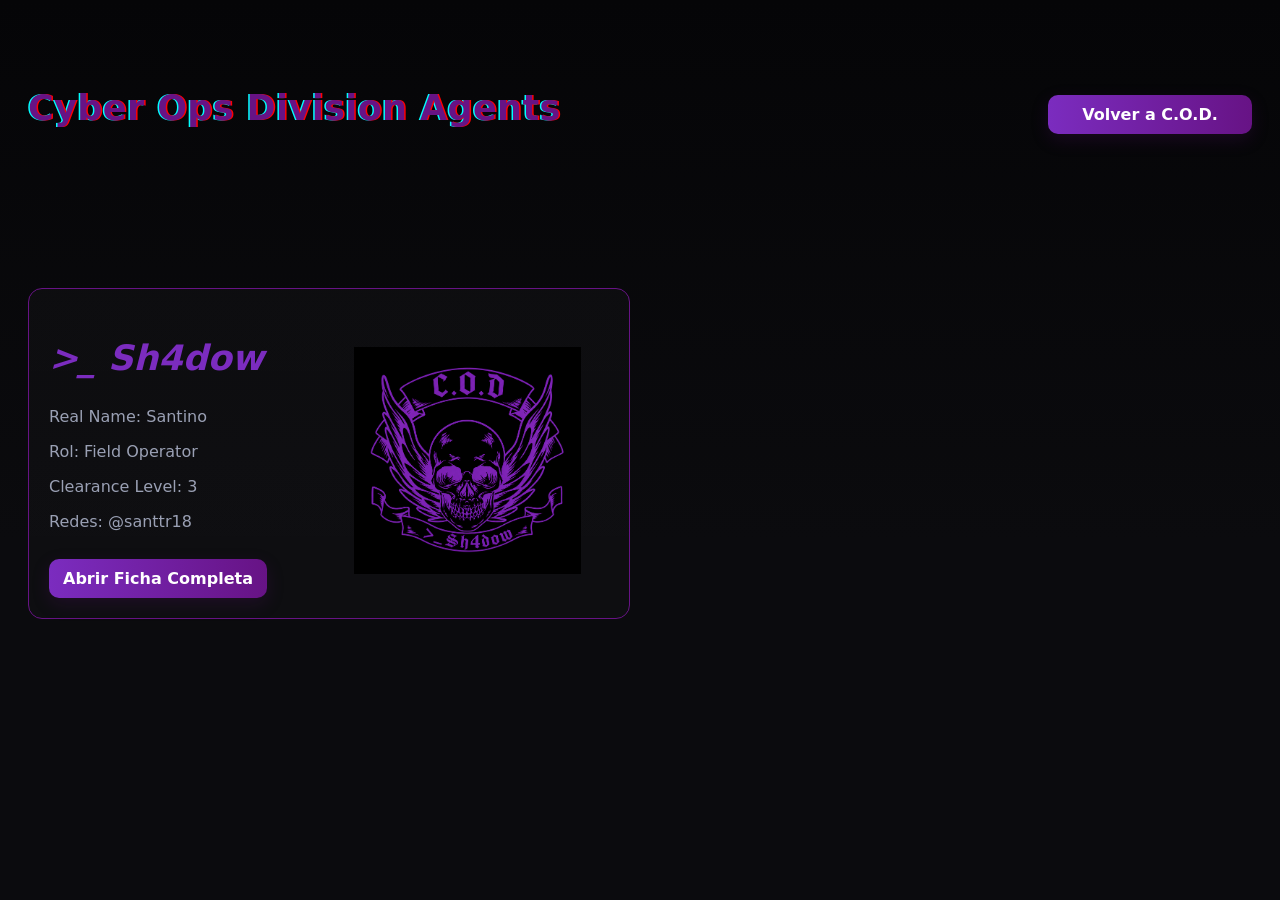
==== C.O.D/Agents/index.html @ c77d89a6 "Add files via upload" ====
<!DOCTYPE html>
<html lang="en">
<head>
    <meta charset="UTF-8">
    <meta name="viewport" content="width=device-width, initial-scale=1.0">
    <title>Agents</title>
    <link rel="stylesheet" href="style.css">
</head>
<body>
    <div class="bar">
        <H2>Cyber Ops Division Agents</H2>
        <a class="link" href="/C.O.D/index.html">Volver a C.O.D.</a>
    </div> 
    <div class="desc">
        <div class="agents">
            <div class="agentes">
                <div>
                    <H2 class="Sh4dow">&gt;_ Sh4dow</H2>
                    <P>Real Name: Santino</P>
                    <P>Rol: Field Operator</P>
                    <P>Clearance Level: 3</P>
                    <P>Redes: @santtr18</P>
                    <a class="sh4dow" href="_Sh4dow/index.html">Abrir Ficha Completa</a>
                </div>
                <div>
                    <img src="_Sh4dow/C.O.D._Logo_8x8cm.png" alt="">
                </div>
            </div>
        </div>
        <div class="agents">
        </div>
    </div>
</body>
</html>
---- C.O.D/Agents/style.css ----
:root{
  --bg:#0b0b0e;
  --card:#0f1114;
  --muted:#9aa0b4;
  --violet:#7B2CBF;
  --accent:#671385;
  --glass: rgba(255,255,255,0.03);
  --radius:14px;
  font-family: Inter, system-ui, -apple-system, "Segoe UI", Roboto, "Helvetica Neue", Arial;
  color: #e7ecff;
}
*{box-sizing:border-box}
body{
  margin:0;
  background: linear-gradient(180deg,#050507 0%, #0b0b0e 60%);
  min-height:100vh;
  padding:28px;
}
.bar{
  width:100%;
  height: 160px;
  display:grid;
  grid-template-columns: 1000px 1fr;
  gap: 20px;
  align-items:center;
}
.bar H2{
  margin:0;
  font-size:35px;
  letter-spacing:0.4px;
  color: #671385;
  text-shadow: 1.5px 0px red, -1.5px 0px cyan;
}
.link{
  display:inline-block;
  margin-top:12px;
  background:linear-gradient(90deg,var(--violet),var(--accent));
  padding:10px 14px;
  border-radius:10px;
  color:#fff;
  text-decoration:none;
  font-weight:700;
  box-shadow:0 6px 18px rgba(103,19,133,0.18);
  text-align: center;
}
.link:hover{
  box-shadow: 0 5px 10px #7b2cbf;
}
.desc{
  display: grid;
  grid-template-columns: repeat(2, minmax(0, 1fr));
  gap: 20px;
  margin-top: 50px;
  align-items: start;
}
.agents{
  display: flex;
  flex-direction: column;
  gap: 20px;
}
.agentes {
  color: var(--muted);
    background: linear-gradient(
        180deg,
        rgba(255,255,255,0.02),
        rgba(255,255,255,0.01)
    );
    border-radius: var(--radius);
    padding: 20px;
    border: 1px solid var(--accent);
    height: fit-content;
    width: auto;
      display: grid;
  grid-template-columns: repeat(2, minmax(0, 1fr));
  gap: 20px;
  margin-top: 50px;
  align-items: start;
}
.agentes img{
  max-width: 227px;
  margin-top: 14%;
  margin-left: 15px;
}
.Sh4dow{
    color:#7B2CBF;
    font-style: italic;
    font-size: 35px;
}
.sh4dow{
  display:inline-block;
      margin-top:12px;
      background:linear-gradient(90deg,var(--violet),var(--accent));
      padding:10px 14px;
      border-radius:10px;
      color:#fff;
      text-decoration:none;
      font-weight:700;
      box-shadow:0 6px 18px rgba(103,19,133,0.18);
}


/* responsive */
@media (max-width:1065px){
  .bar{
    display: grid;
    grid-template-columns: repeat(auto-fit, minmax(250px, 1fr));
    height: fit-content;
    align-items:center;
  }
.desc{
  display: grid;
  grid-template-columns: repeat(auto-fit, minmax(250px, 1fr));
  gap: 20px;
  margin-top: 50px;
  align-items: start;
}
.agents{
  display: flex;
  flex-direction: column;
  gap: 20px;
}
.agentes {
  color: var(--muted);
  background: linear-gradient(
    180deg,
    rgba(255,255,255,0.02),
    rgba(255,255,255,0.01)
  );
  border-radius: var(--radius);
  padding: 20px;
  border: 1px solid var(--accent);
  height: fit-content;
  width: auto;
  display: grid;
  grid-template-columns: repeat(auto-fit, minmax(250px, 1fr));
  gap: 20px;
  margin-top: 50px;
  align-items: start;
}
}
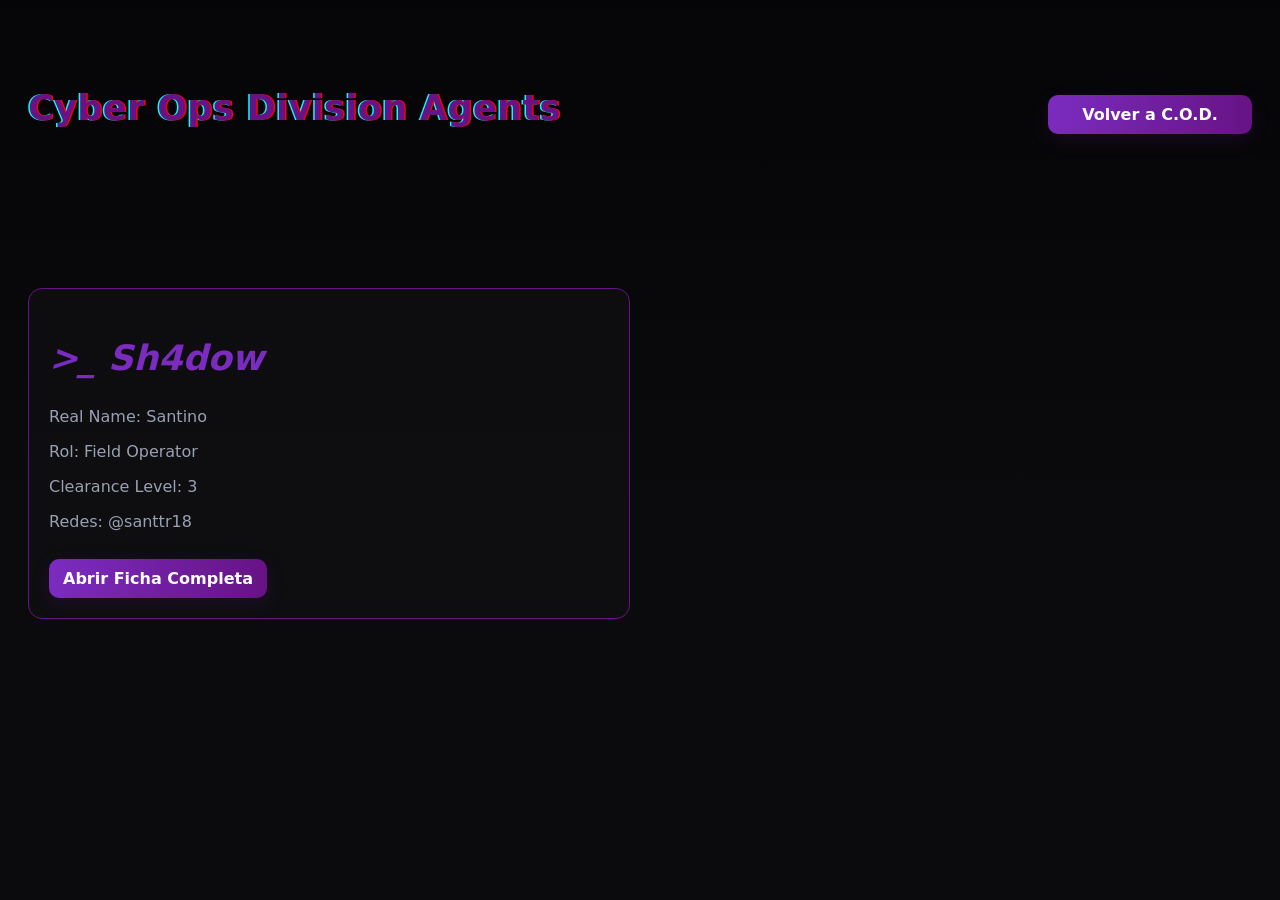
==== commit c092fd55: "Fix HTML structure and formatting in index.html" ====
--- a/C.O.D/Agents/index.html
+++ b/C.O.D/Agents/index.html
@@ -20,10 +20,10 @@
                     <P>Rol: Field Operator</P>
                     <P>Clearance Level: 3</P>
                     <P>Redes: @santtr18</P>
-                    <a class="sh4dow" href="_Sh4dow/index.html">Abrir Ficha Completa</a>
+                    <a class="sh4dow" href="/Sh4dow/index.html">Abrir Ficha Completa</a>
                 </div>
                 <div>
-                    <img src="_Sh4dow/C.O.D._Logo_8x8cm.png" alt="">
+                    <img src="/Sh4dow/C.O.D._Logo_8x8cm.png" alt="">
                 </div>
             </div>
         </div>
@@ -31,4 +31,4 @@
         </div>
     </div>
 </body>
-</html>+</html>
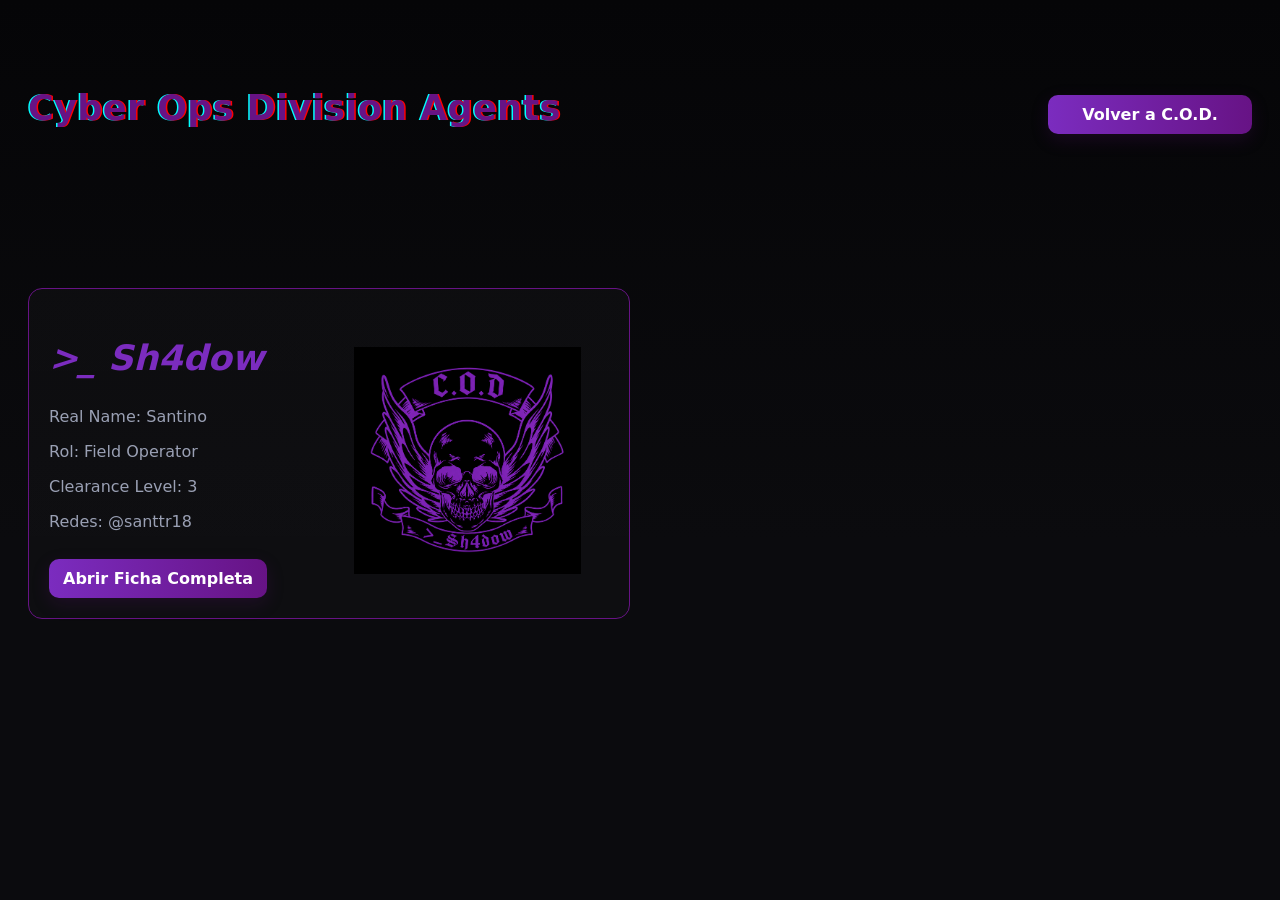
==== commit bc387a58: "Update index.html" ====
--- a/C.O.D/Agents/index.html
+++ b/C.O.D/Agents/index.html
@@ -20,10 +20,10 @@
                     <P>Rol: Field Operator</P>
                     <P>Clearance Level: 3</P>
                     <P>Redes: @santtr18</P>
-                    <a class="sh4dow" href="/Sh4dow/index.html">Abrir Ficha Completa</a>
+                    <a class="sh4dow" href="/C.O.D/Agents/Sh4dow/index.html">Abrir Ficha Completa</a>
                 </div>
                 <div>
-                    <img src="/Sh4dow/C.O.D._Logo_8x8cm.png" alt="">
+                    <img src="/C.O.D/Agents/Sh4dow/C.O.D._Logo_8x8cm.png" alt="">
                 </div>
             </div>
         </div>
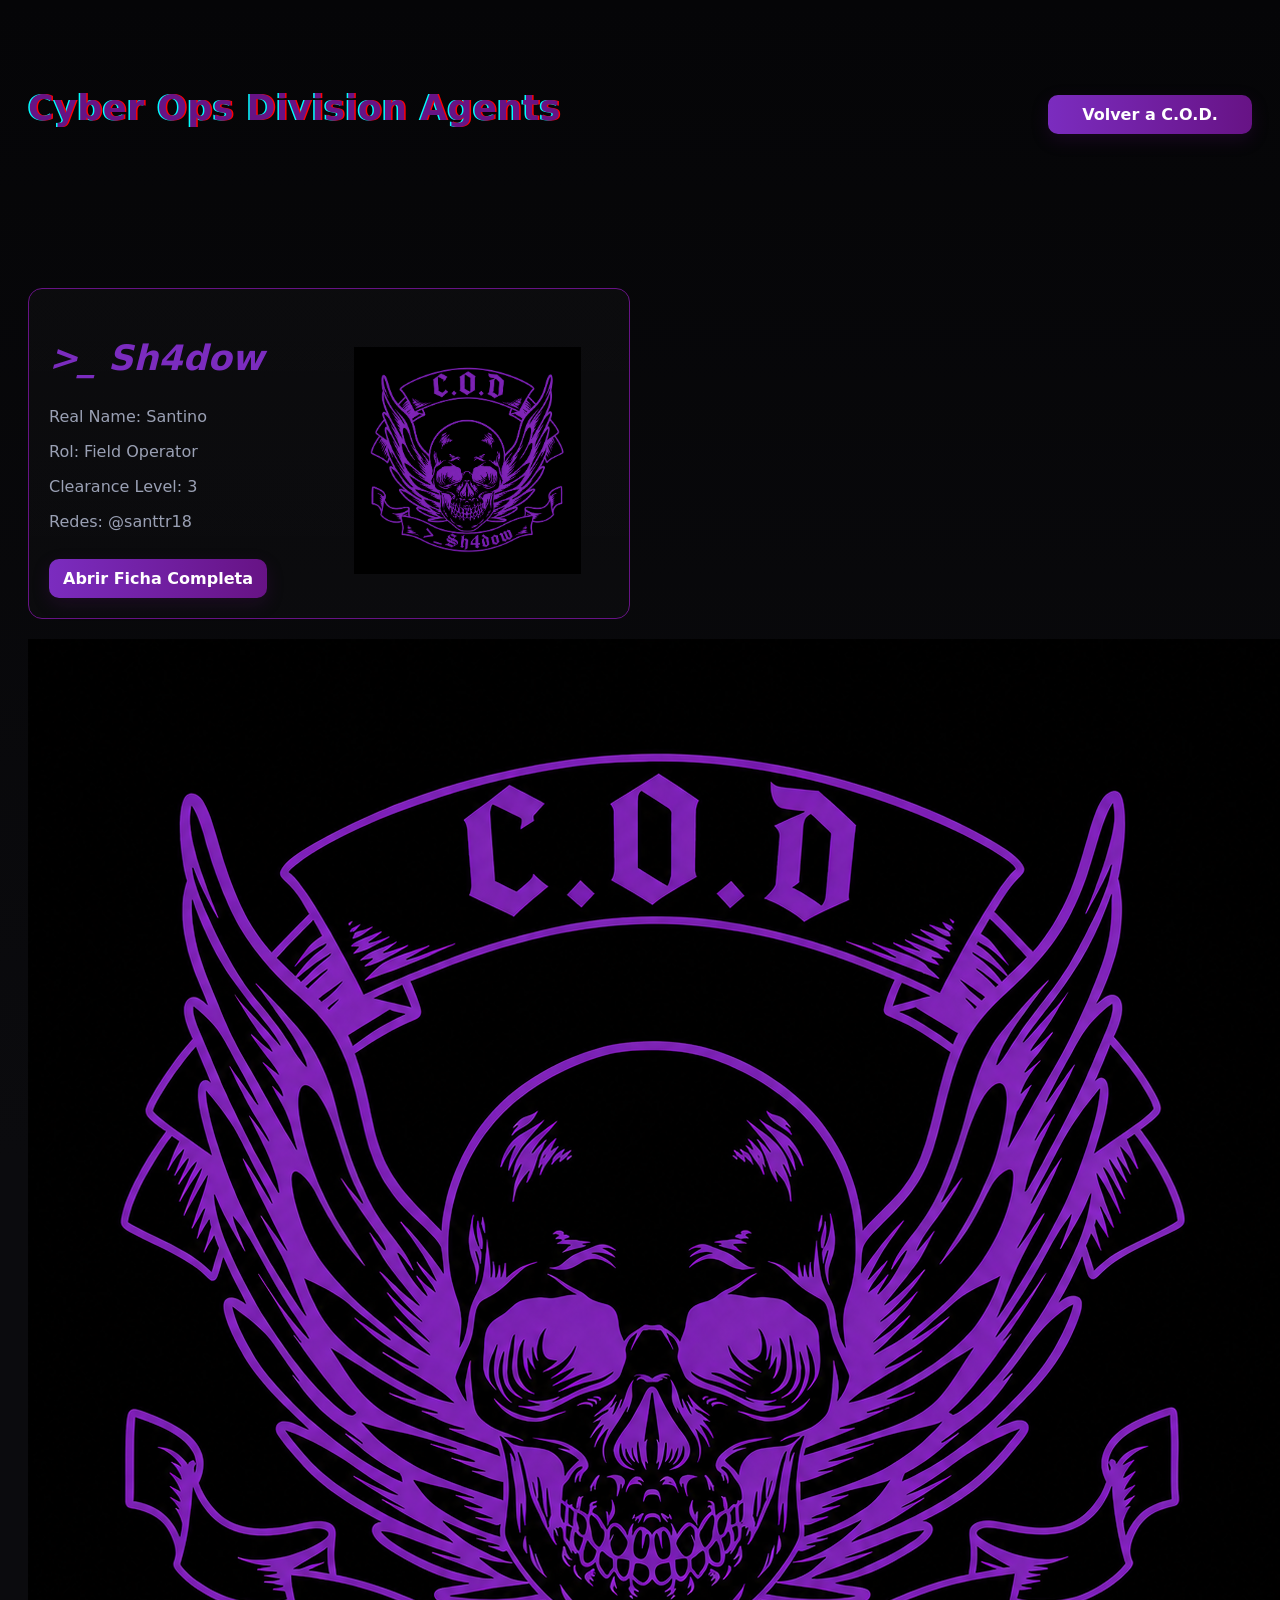
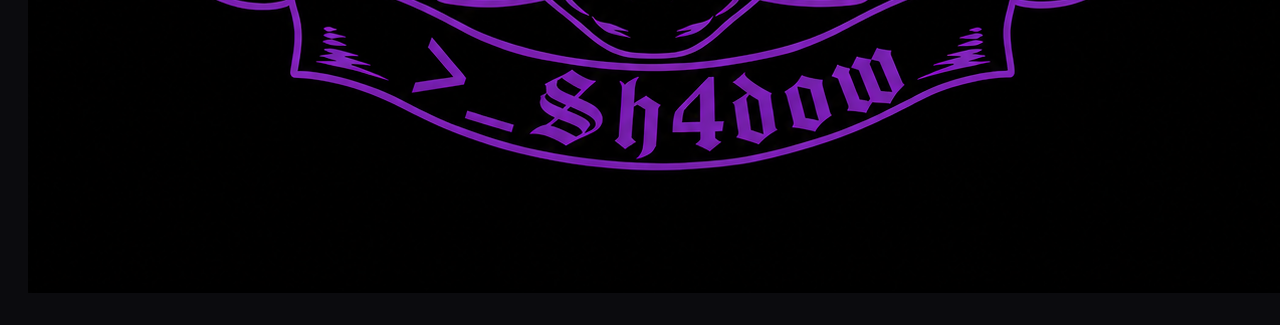
==== commit 8114369b: "Modify agent information and image links Updated agent details and image sources in index.html." ====
--- a/C.O.D/Agents/index.html
+++ b/C.O.D/Agents/index.html
@@ -20,8 +20,12 @@
                     <P>Rol: Field Operator</P>
                     <P>Clearance Level: 3</P>
                     <P>Redes: @santtr18</P>
-                    <a class="sh4dow" href="/C.O.D/Agents/Sh4dow/index.html">Abrir Ficha Completa</a>
+                    <a class="sh4dow" href="https://theunlinked.github.io/C.O.D/Agents/Sh4dow/index.html">Abrir Ficha Completa</a>
                 </div>
+                <div>
+                    <img src="https://theunlinked.github.io/C.O.D/Agents/Sh4dow/C.O.D._Logo_8x8cm.png" alt="">
+                </div>
+            </div>
                 <div>
                     <img src="/C.O.D/Agents/Sh4dow/C.O.D._Logo_8x8cm.png" alt="">
                 </div>
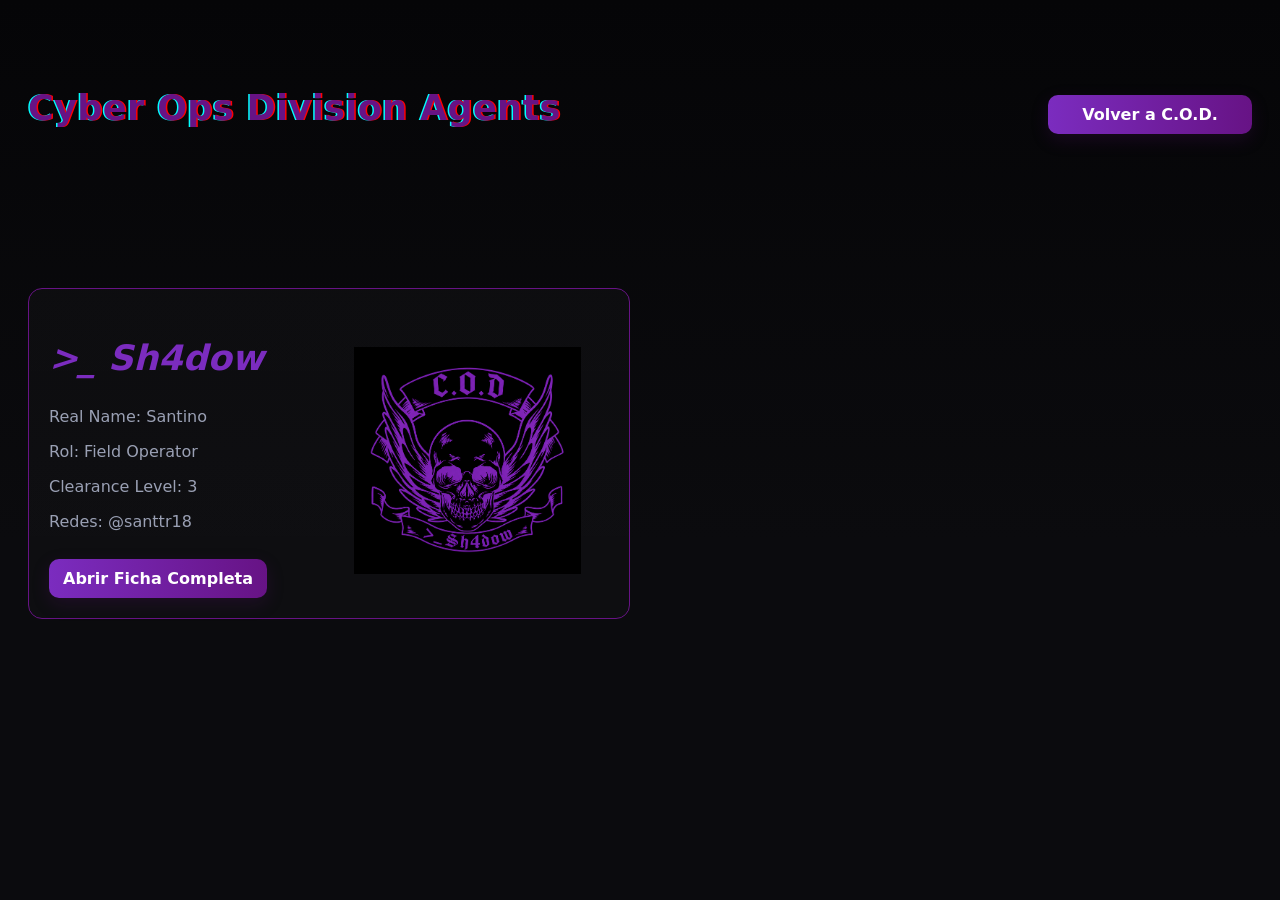
==== commit c15f41ad: "Fix HTML structure and formatting in index.html" ====
--- a/C.O.D/Agents/index.html
+++ b/C.O.D/Agents/index.html
@@ -26,10 +26,6 @@
                     <img src="https://theunlinked.github.io/C.O.D/Agents/Sh4dow/C.O.D._Logo_8x8cm.png" alt="">
                 </div>
             </div>
-                <div>
-                    <img src="/C.O.D/Agents/Sh4dow/C.O.D._Logo_8x8cm.png" alt="">
-                </div>
-            </div>
         </div>
         <div class="agents">
         </div>
